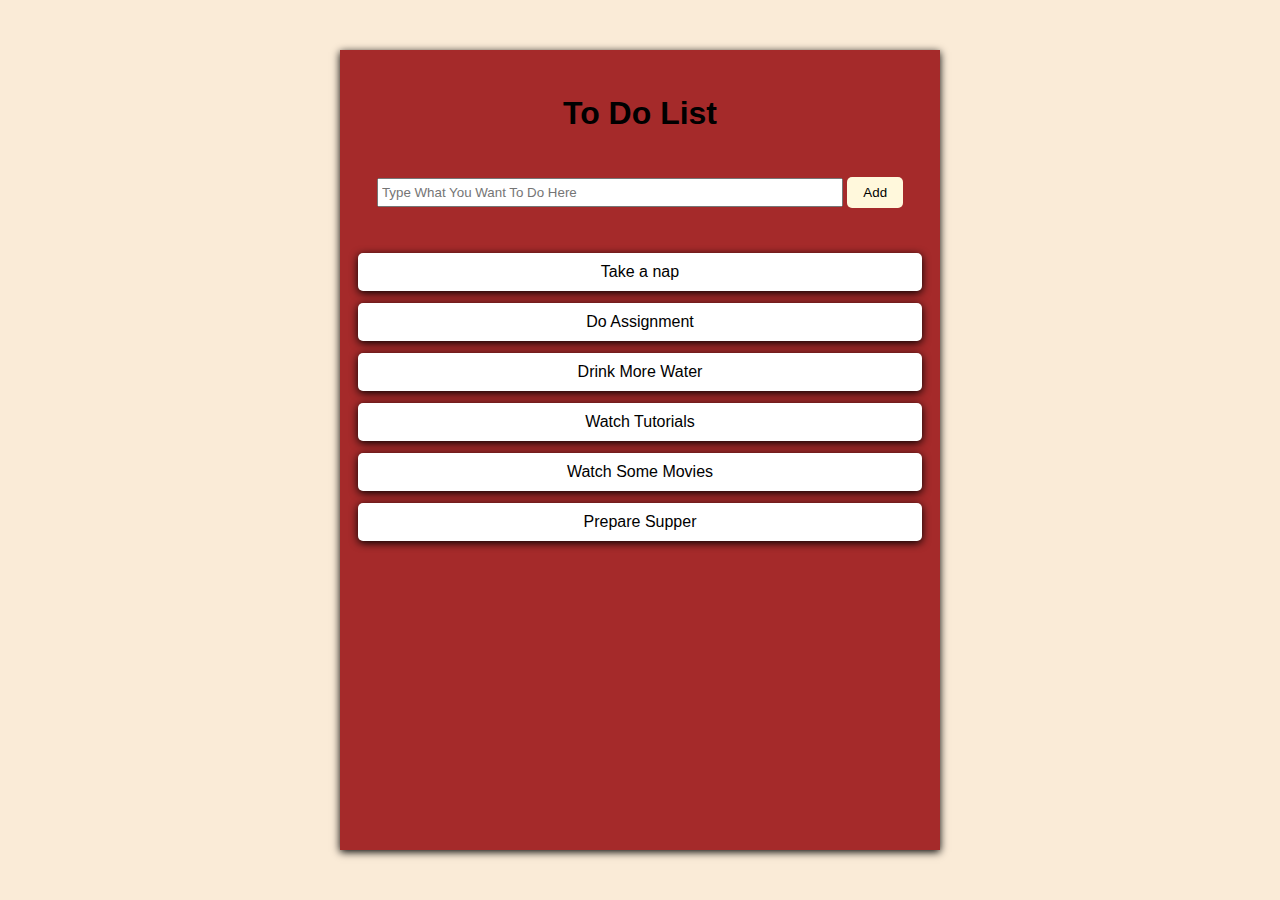
==== index.html @ 7d74d1e5 "todo commit" ====
<!DOCTYPE html>
<html lang="en">
<head>
    <meta charset="UTF-8">
    <meta http-equiv="X-UA-Compatible" content="IE=edge">
    <meta name="viewport" content="width=device-width, initial-scale=1.0">
    <title>To Do List</title>
    <link rel="stylesheet" href="style.css">
</head>
<body>
    <div class="container">
        <h1> To Do List </h1>
        <div class="add-element">
            <input type="text" id="todo" placeholder= "Type What You Want To Do Here">
            <button id="btn"> Add </button>

        </div>


        <div class="element-list">
            <ul class="list">
                <li> Take a nap </li>
                <li> Do Assignment </li>
                <li> Drink More Water </li>
                <li> Watch Tutorials </li>
                <li> Watch Some Movies </li>
                <li> Prepare Supper </li>

            </ul>


        </div>


    </div>
    
</body>
</html>
---- style.css ----
@import url('https://fonts.googleapis.com/css?family=Nunito&display=swap');

*{
    margin: 0;
    padding: 0;
    outline: 0;
}

body{
    background-color: antiquewhite;
}

.container {
    position: absolute;
    top: 50%;
    left: 50%;
    transform: translate(-50%, -50%);
    background-color:brown;
    box-shadow: 0 2px 8px rgba(0,0,0,1);
    width: 600px;
    height: 800px;
    text-align: center;
    font-family:'Franklin Gothic Medium', 'Arial Narrow', Arial, sans-serif;
    list-style: none;

}

h1 {
    margin: 45px;
}

.add-element {
    margin: 15px;
}

input {
    padding: 5px 3px;
    width: 80%;
}

button {
    padding: 8px 16px;
    background-color:cornsilk;
    border: none;
    border-radius: 5px;
    color: black;
}

.element-list {
    height: 600px;
    overflow-y: auto;

}

ul {
    padding: 18px;
}

li {
    list-style: none;
    padding: 10px 6px;
    background-color:white;
    margin: 12px 0;
    box-shadow: 0 2px 8px rgba(0,0,0,1);
    border-radius: 5px;
    transition: .5s;
}

button:hover {
    background-color:skyblue;
}

li:hover {
    background-color:steelblue;
}

.checked {
    text-decoration: line-through ;
}

.doing-list {

}

.container-doing{
    background-color: aquamarine;
    position: absolute;
    top: 50%;
    left: 50%;
    transform: translate(-50%, -50%);
    box-shadow: 0 2px 8px rgba(0,0,0,1);
    width: 600px;
    height: 800px;
    text-align: center;
    font-family:'Franklin Gothic Medium', 'Arial Narrow', Arial, sans-serif;
    list-style: none;
}

.container-done {
    background-color:cadetblue;
    position: absolute;
    top: 50%;
    left: 50%;
    transform: translate(-50%, -50%);
    box-shadow: 0 2px 8px rgba(0,0,0,1);
    width: 600px;
    height: 800px;
    text-align: center;
    font-family:'Franklin Gothic Medium', 'Arial Narrow', Arial, sans-serif;
    list-style: none;

}

.done-list {
    text-decoration: line-through;
}
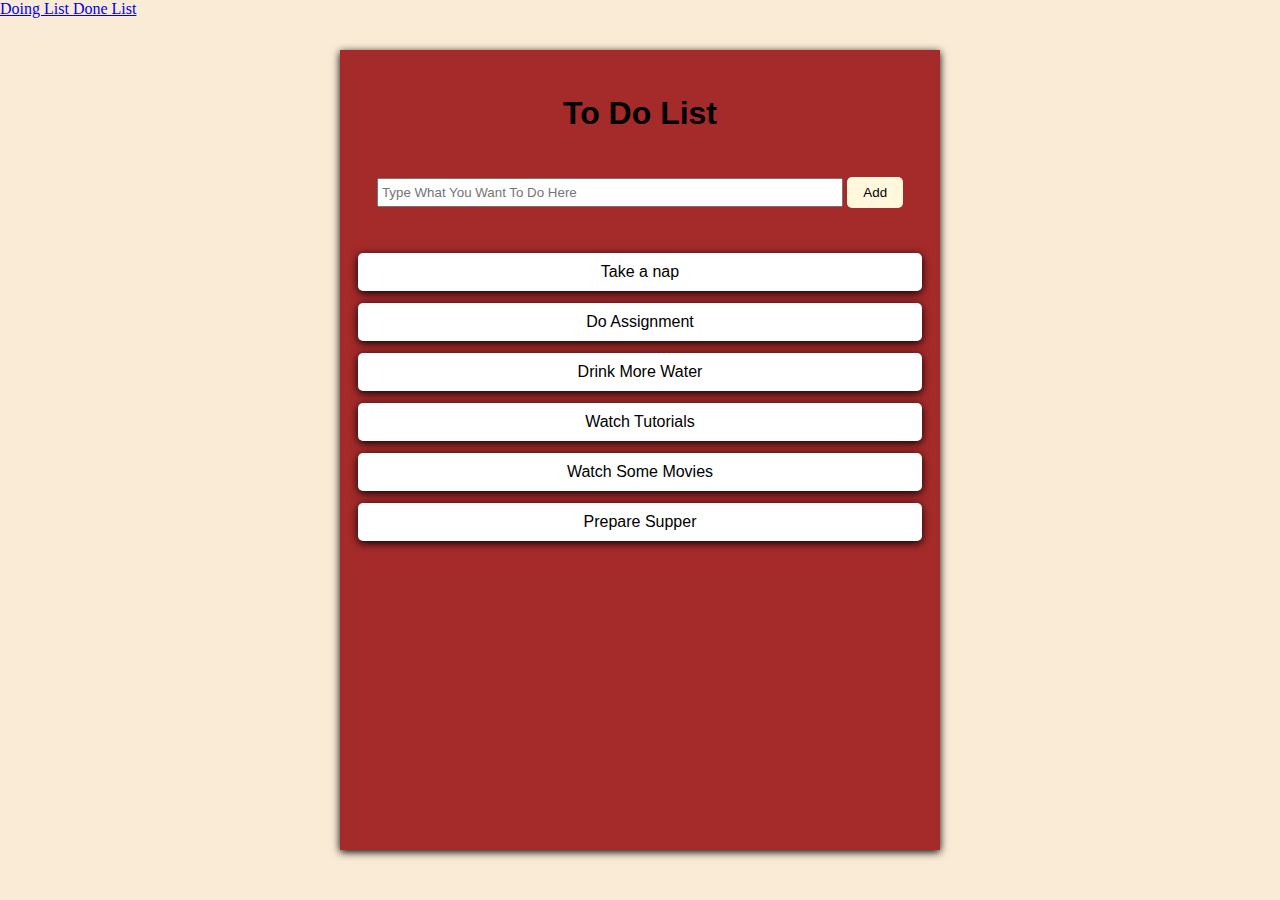
==== commit abcb02e2: "third commit" ====
--- a/index.html
+++ b/index.html
@@ -33,6 +33,9 @@
 
 
     </div>
+
+    <a href ="doing.html"> Doing List </a>
+    <a href = "done.html"> Done List </a>
     
 </body>
 </html>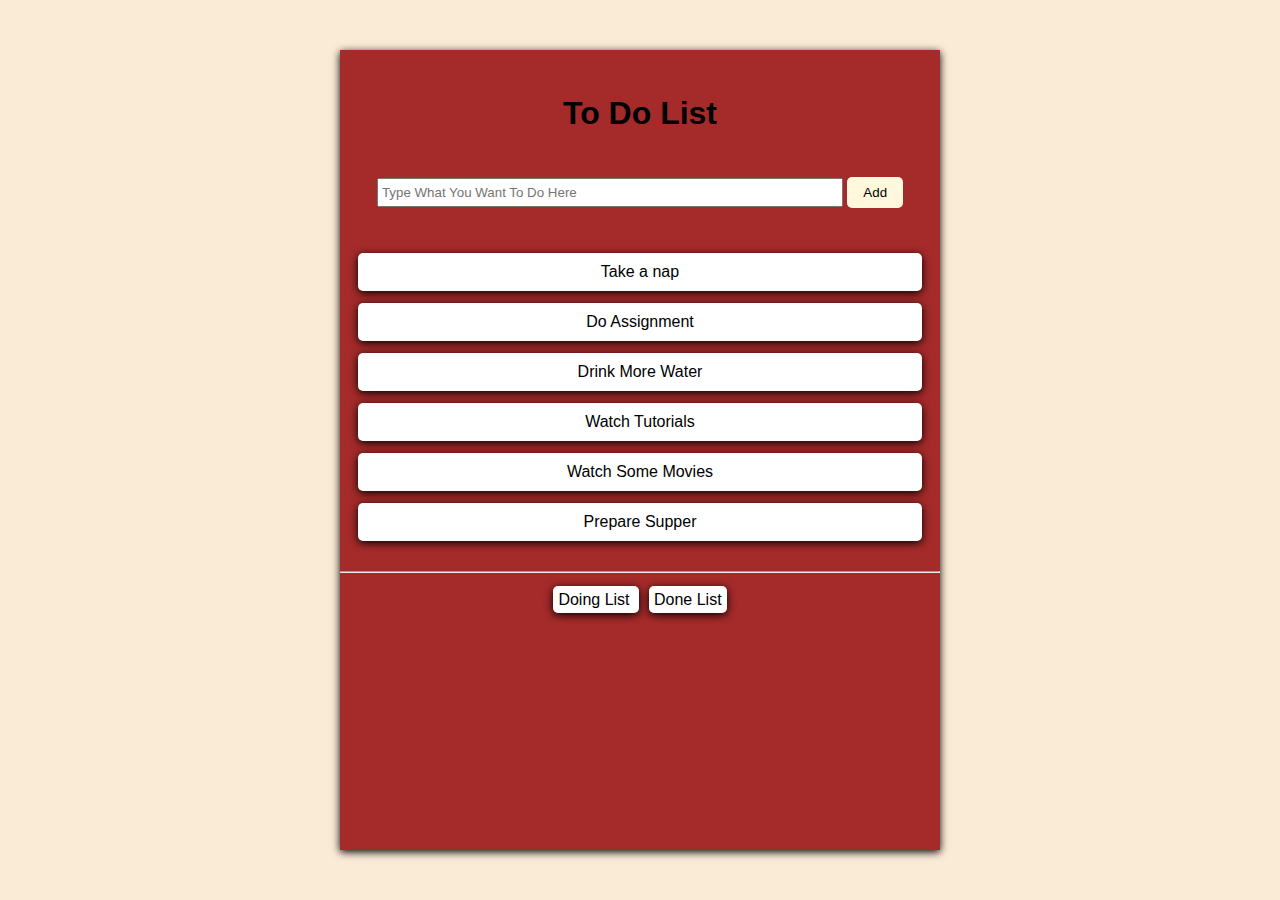
==== commit 2a46ab44: "ff" ====
--- a/index.html
+++ b/index.html
@@ -25,17 +25,19 @@
                 <li> Watch Tutorials </li>
                 <li> Watch Some Movies </li>
                 <li> Prepare Supper </li>
+            </ul>
+            <hr>
+            <br>
 
-            </ul>
+            <a href ="doing.html"> Doing List </a>
 
+            <a href = "done.html"> Done List </a>
 
         </div>
 
-
     </div>
 
-    <a href ="doing.html"> Doing List </a>
-    <a href = "done.html"> Done List </a>
+    
     
 </body>
 </html>--- a/style.css
+++ b/style.css
@@ -115,3 +115,14 @@
     text-decoration: line-through;
 }
 
+a {
+    color:black;
+    padding: 5px;
+    margin: 5px;
+    background-color:white;
+    box-shadow: 0 2px 8px rgba(0,0,0,1);
+    border-radius: 5px;
+    transition: .5s;
+    text-decoration: none;
+}
+
